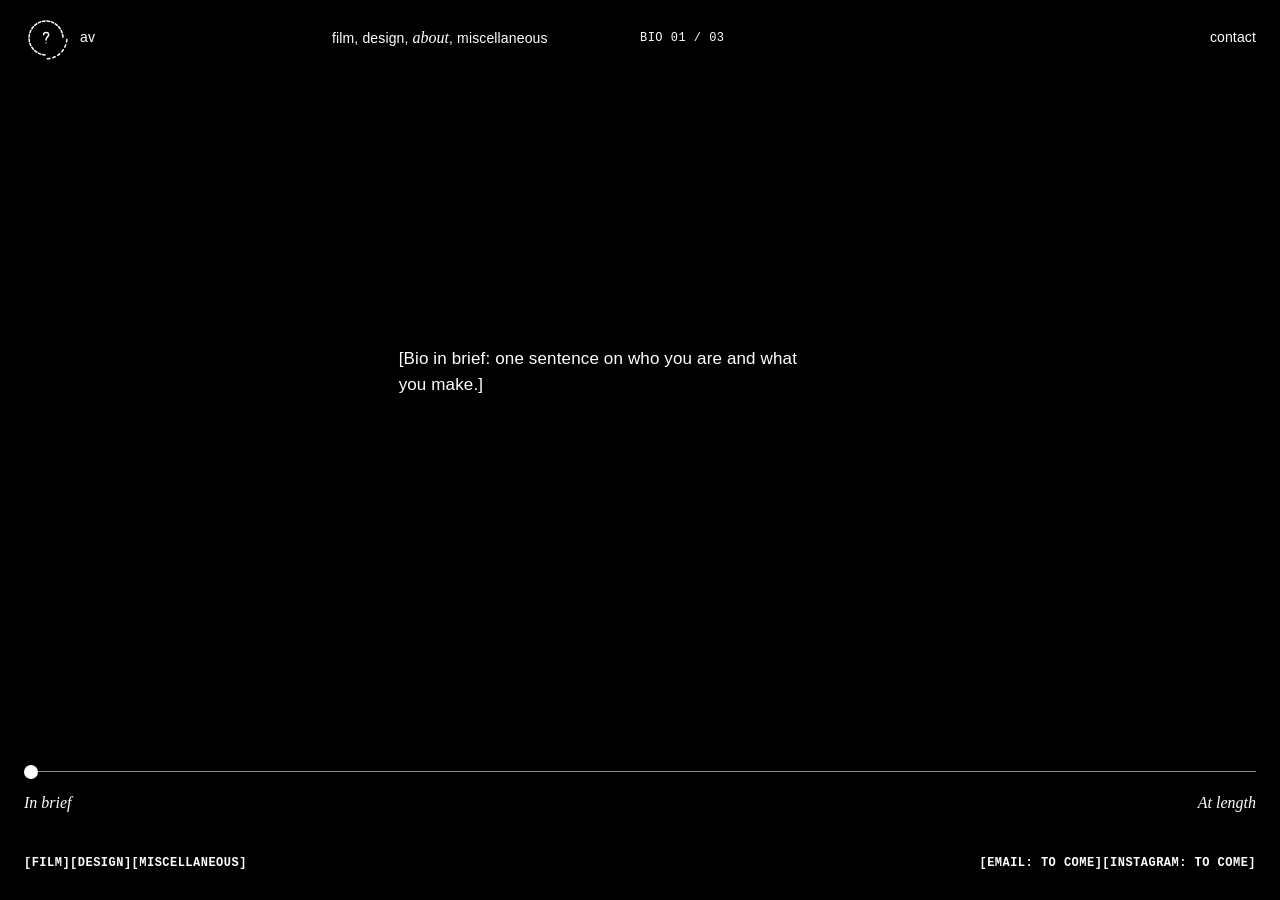
==== about/index.html @ d2bfefb0 "Add homepage ring and the four section pages Homepage: spinning dashed ring with hover-lifted quarte" ====
<!doctype html>
<html lang="en" class="ground-black" data-q="about">
<head>
  <meta charset="utf-8">
  <meta name="viewport" content="width=device-width, initial-scale=1">
  <title>About / AV</title>
  <link rel="stylesheet" href="../assets/icons.css">
  <link rel="stylesheet" href="../assets/site.css">
</head>
<body class="about" data-q="about">
  <header class="bar">
    <a class="home" href="../" aria-label="Home">
      <svg class="mini" viewBox="-78 -78 156 156" aria-hidden="true">
        <g class="mini-ring"></g>
        <g class="glyph" transform="scale(1.9) translate(0 1)">
          <g class="tilt">
            <path d="M-4.5 -7 C-4.5 -12.5 5 -12.5 5 -7 C5 -3 0 -3 0 2.5"/>
            <circle class="fill hop" cy="8" r="1.3"/>
          </g>
        </g>
      </svg>
      <span>av</span>
    </a>
    <nav class="sections" aria-label="Sections">
      <a href="../film/">film</a>, <a href="../design/">design</a>, <a href="./" aria-current="page">about</a>, <a href="../misc/">miscellaneous</a>
    </nav>
    <p class="datum data">Bio <span class="datum-count">01 / 03</span></p>
    <a class="contact" href="#contact">contact</a>
  </header>

  <main>
    <h1 class="sr-only">About</h1>

    <!--
      Bio, shortest first. The slider steps through these in order;
      add or remove paragraphs and it adjusts.
    -->
    <div class="bio" aria-live="polite">
      <p class="is-on">[Bio in brief: one sentence on who you are and what you make.]</p>
      <p>[Bio, medium: two or three sentences. What you make across film and design, where you are based, and what you are working on now.]</p>
      <p>[Bio at length: a full paragraph. How you came to the work, what ties the film and design together, the people and places you have worked with, and the kind of collaborations you are looking for next. Real names and credits only.]</p>
    </div>

    <div class="length">
      <input type="range" min="0" max="2" step="1" value="0" aria-label="Bio length">
      <span>In brief</span>
      <span>At length</span>
    </div>

    <div class="tags data" id="contact">
      <ul aria-label="Sections">
        <li><a href="../film/">Film</a></li>
        <li><a href="../design/">Design</a></li>
        <li><a href="../misc/">Miscellaneous</a></li>
      </ul>
      <!-- Contact: swap each <span> for a link once the address exists, e.g.
           <li><a href="mailto:you@example.com">Email</a></li> -->
      <ul aria-label="Contact">
        <li><span>Email: to come</span></li>
        <li><span>Instagram: to come</span></li>
      </ul>
    </div>
  </main>

  <script src="../assets/static.js"></script>
  <script src="../assets/site.js"></script>
</body>
</html>
---- assets/icons.css ----
/* Section icons, shared by the homepage and the section pages.
   The homepage animates an icon while it is showing (.icon.on);
   section pages animate theirs all the time (.glyph). */

.glyph {
  fill: none;
  stroke: currentColor;
  stroke-width: 1.5;
  stroke-linecap: round;
  stroke-linejoin: round;
}

.glyph * { vector-effect: non-scaling-stroke; }

.glyph .fill {
  fill: currentColor;
  stroke: none;
}

.reel,
.lid,
.tilt,
.hop {
  transform-box: fill-box;
  transform-origin: center;
}

/* Film: the reels turn. */
:is(.icon.on, .glyph) .reel { animation: reel 2.4s linear infinite; }

@keyframes reel {
  to { transform: rotate(360deg); }
}

/* Design: blink every 4.5s; the negative delay lands the first blink about
   1s after the eye appears. */
:is(.icon.on, .glyph) .lid { animation: blink 4.5s ease-in-out -3.4s infinite; }

@keyframes blink {
  0%, 91%, 100% { transform: scaleY(1); }
  94%           { transform: scaleY(0.08); }
  97%           { transform: scaleY(1); }
}

/* About: pivot at the bottom of the mark so it tilts like a head, then the
   dot hops. */
.tilt { transform-origin: 50% 100%; }
:is(.icon.on, .glyph) .tilt { animation: tilt 3.6s cubic-bezier(0.45, 0, 0.25, 1) infinite; }
:is(.icon.on, .glyph) .hop { animation: hop 3.6s cubic-bezier(0.3, 0, 0.3, 1) infinite; }

@keyframes tilt {
  0%, 10%   { transform: rotate(0deg); }
  28%, 52%  { transform: rotate(-14deg); }
  68%, 100% { transform: rotate(0deg); }
}

@keyframes hop {
  0%, 70%   { transform: translateY(0); }
  77%       { transform: translateY(-2.6px); }
  84%, 100% { transform: translateY(0); }
}

/* Misc: the lines are redrawn by static.js. */
.static { stroke-width: 1.1; }

@media (prefers-reduced-motion: reduce) {
  :is(.icon, .glyph) * { animation: none !important; }
}
---- assets/site.css ----
/* Section pages: film, design, about, miscellaneous. */

:root {
  --sans: "Helvetica Neue", Helvetica, Arial, sans-serif;
  --mono: "Courier New", Courier, monospace;
  --serif: "Times New Roman", Times, serif;
  --ease-out: cubic-bezier(0.23, 1, 0.32, 1);
  --ease-in-out: cubic-bezier(0.77, 0, 0.175, 1);
  --hair: 1.5px;
  --gutter: 24px;
  --bar-h: 76px;

  --ink: #000;
  --paper: #fff;
  --dim: #767676; /* 4.5:1 on white */
}

/* Quarters diagonal from each other share a ground:
   film and about are black, design and misc are white. */
:root.ground-black {
  --ink: #fff;
  --paper: #000;
  --dim: #8c8c8c; /* 6.4:1 on black */
}

* { box-sizing: border-box; }

html {
  background: var(--paper);
  color: var(--ink);
  caret-color: var(--ink);
  scrollbar-color: var(--ink) var(--paper);
  scrollbar-width: thin;
}

body {
  margin: 0;
  min-height: 100vh;
  min-height: 100svh;
  font: 14px/1.4 var(--sans);
  letter-spacing: 0.01em;
  -webkit-font-smoothing: antialiased;
  overflow-x: hidden;
}

::selection {
  background: var(--ink);
  color: var(--paper);
}

a {
  color: inherit;
  text-decoration: none;
}

button {
  font: inherit;
  color: inherit;
  background: none;
  border: 0;
  padding: 0;
  cursor: pointer;
}

:focus-visible {
  outline: var(--hair) solid var(--ink);
  outline-offset: 3px;
}

img { display: block; max-width: 100%; }

.sr-only {
  position: absolute;
  width: 1px;
  height: 1px;
  overflow: hidden;
  clip: rect(0 0 0 0);
  white-space: nowrap;
}

/* Data voice: counters, timecode, captions. */
.data {
  font: 12px/1.5 var(--mono);
  text-transform: uppercase;
  letter-spacing: 0.04em;
  font-variant-numeric: tabular-nums;
}

/* ---------- Page transition ---------- */

@view-transition { navigation: auto; }

::view-transition-group(ring) {
  animation-duration: 520ms;
  animation-timing-function: var(--ease-in-out);
}

/* The room opens: the new page widens as a circle from the quarter that was
   clicked, over the page you came from. */
:root { --open-x: 50%; --open-y: 50%; }
:root[data-q="film"]   { --open-x: calc(50% - 13vmin); --open-y: calc(50% - 13vmin); }
:root[data-q="misc"]   { --open-x: calc(50% + 13vmin); --open-y: calc(50% - 13vmin); }
:root[data-q="about"]  { --open-x: calc(50% + 13vmin); --open-y: calc(50% + 13vmin); }
:root[data-q="design"] { --open-x: calc(50% - 13vmin); --open-y: calc(50% + 13vmin); }

::view-transition-old(root) { animation: none; }

::view-transition-new(root) {
  animation: room-open 560ms var(--ease-in-out) both;
}

@keyframes room-open {
  from { clip-path: circle(0 at var(--open-x) var(--open-y)); }
  to   { clip-path: circle(150vmax at var(--open-x) var(--open-y)); }
}

@media (prefers-reduced-motion: reduce) {
  @view-transition { navigation: none; }
}

/* ---------- Top bar: four slots across the width ---------- */

.bar {
  position: sticky;
  top: 0;
  z-index: 10;
  display: grid;
  grid-template-columns: repeat(4, 1fr);
  grid-template-areas: "home nav datum contact";
  align-items: center;
  min-height: var(--bar-h);
  padding: 0 var(--gutter);
  background: var(--paper);
}

.home {
  grid-area: home;
  justify-self: start;
  display: inline-flex;
  align-items: center;
  gap: 12px;
}

/* The homepage ring, small, with this section's quarter still lifted. */
.mini {
  width: 44px;
  height: 44px;
  overflow: visible;
  view-transition-name: ring;
  transition: transform 160ms var(--ease-out);
}

.home:active .mini { transform: scale(0.97); }

.mini .dash {
  stroke: var(--ink);
  stroke-width: var(--hair);
  stroke-linecap: round;
  vector-effect: non-scaling-stroke;
  transition: transform 220ms var(--ease-out);
}

.mini .dash.up { transform: translateX(14px); }

.mini .glyph { color: var(--ink); }

@media (hover: hover) and (pointer: fine) {
  /* The whole ring opens: this way home. */
  .home:hover .mini .dash { transform: translateX(14px); }
}

.sections {
  grid-area: nav;
  margin: 0;
}

.sections [aria-current] {
  font-family: var(--serif);
  font-style: italic;
  font-size: 16px;
  letter-spacing: 0;
}

.datum {
  grid-area: datum;
  margin: 0;
}

.contact {
  grid-area: contact;
  justify-self: end;
  display: inline-flex;
  align-items: center;
  gap: 6px;
}

.contact svg {
  width: 9px;
  height: 9px;
  fill: none;
  stroke: currentColor;
  stroke-width: var(--hair);
}

@media (hover: hover) and (pointer: fine) {
  .sections a:not([aria-current]):hover,
  .contact:hover {
    text-decoration: underline;
    text-decoration-thickness: 1px;
    text-underline-offset: 3px;
  }
}

@media (max-width: 720px) {
  :root { --gutter: 16px; --bar-h: 112px; }

  .bar {
    grid-template-columns: 1fr auto;
    grid-template-areas:
      "home contact"
      "nav datum";
    row-gap: 6px;
    padding-block: 12px;
    align-content: center;
  }

  .datum { justify-self: end; }
}

/* ---------- Registration marks (+) instead of boxes ---------- */

/* A + at a cell's top-right corner. */
.reg {
  position: relative;
}

.reg::before,
.reg::after {
  content: "";
  position: absolute;
  top: 0;
  right: 0;
  background: var(--ink);
  translate: 50% -50%;
  pointer-events: none;
}

.reg::before { width: 13px; height: var(--hair); }
.reg::after  { width: var(--hair); height: 13px; }

/* An SVG overlay that draws marks at a frame's corners. */
.marks {
  position: absolute;
  inset: 0;
  width: 100%;
  height: 100%;
  overflow: visible;
  pointer-events: none;
  fill: none;
  stroke: var(--ink);
  stroke-width: var(--hair);
}

.marks * { vector-effect: non-scaling-stroke; }

/* ---------- Empty states: the section's icon, idling ---------- */

.idle {
  display: grid;
  justify-items: center;
  gap: 14px;
  text-align: center;
}

.idle svg {
  width: 72px;
  height: 72px;
  overflow: visible;
}

/* ==================== Film ==================== */

.film main {
  display: grid;
  justify-items: center;
  gap: 22px;
  padding: 8px var(--gutter) 48px;
}

/* Sized so the frame, its caption row and the reel strip share one width and
   all fit the first viewport. */
.film { --frame-w: min(100%, calc((100svh - var(--bar-h) - 238px) * 16 / 9), 1280px); }
.film:not(:has(.strip li)) { --frame-w: min(100%, calc((100svh - var(--bar-h) - 108px) * 16 / 9), 1280px); }

/* The picture, then a caption row below it, both inside the corner marks.
   The bottom HUD row lives in that caption row, off the footage and clear of
   video controls. */
.viewfinder {
  position: relative;
  display: grid;
  grid-template-rows: auto 48px;
  width: var(--frame-w);
}

.media {
  position: relative;
  aspect-ratio: 16 / 9;
  display: grid;
  place-items: center;
  overflow: hidden;
}

.media > :is(img, video, iframe) {
  position: absolute;
  inset: 0;
  width: 100%;
  height: 100%;
  object-fit: cover;
  border: 0;
}

/* A soft scrim along the top edge keeps the top HUD row readable on footage. */
.media:has(> :is(img, video, iframe))::after {
  content: "";
  position: absolute;
  inset: 0 0 auto;
  height: 64px;
  background: linear-gradient(rgb(0 0 0 / 0.55), rgb(0 0 0 / 0));
  pointer-events: none;
}

.hud {
  position: absolute;
  inset: 16px 20px;
  z-index: 1;
  font-weight: 700; /* Courier's regular weight thins out over footage */
  display: grid;
  grid-template:
    "state tc" auto
    ".     ." 1fr
    "title count" auto / minmax(0, 1fr) auto;
  gap: 8px 24px;
  color: var(--ink);
  pointer-events: none;
}

.hud .marks { inset: -16px -20px; width: calc(100% + 40px); height: calc(100% + 40px); }

@media (max-width: 720px) {
  /* Empty on a phone, give the camera a taller frame instead of a strip. */
  .film:not(:has(.strip li)) .media { aspect-ratio: 4 / 5; }

  /* Narrow screens let the credit wrap to two lines rather than lose the role. */
  .viewfinder { grid-template-rows: auto 64px; }
  .hud .title { white-space: normal; }
}

/* The center crosshair only shows over footage; empty, the camera sits there. */
.film:not(:has(.strip li)) .hud use[href="#cross"] { display: none; }

.state { grid-area: state; display: inline-flex; align-items: center; gap: 8px; }

.state::before {
  content: "";
  width: 8px;
  height: 8px;
  border-radius: 50%;
  border: var(--hair) solid currentColor;
}

.viewfinder.is-playing .state::before { background: currentColor; }

.tc { grid-area: tc; justify-self: end; }

.title {
  grid-area: title;
  align-self: end;
  min-width: 0;
  white-space: nowrap;
  overflow: hidden;
  text-overflow: ellipsis;
}

.count {
  grid-area: count;
  justify-self: end;
  align-self: end;
  display: inline-flex;
  align-items: center;
  gap: 12px;
  pointer-events: auto;
}

.count button {
  display: grid;
  place-items: center;
  width: 28px;
  height: 28px;
  margin: -8px;
  transition: transform 160ms var(--ease-out), opacity 160ms ease;
}

.count button:active { transform: scale(0.9); }
.count button:disabled { opacity: 0.35; cursor: default; }

.count svg {
  width: 10px;
  height: 10px;
  fill: none;
  stroke: currentColor;
  stroke-width: var(--hair);
}

/* Reel strip, as a lookbook's thumbnails. */
.strip {
  display: grid;
  grid-auto-flow: column;
  grid-auto-columns: 176px;
  gap: 24px;
  width: var(--frame-w);
  margin: 0;
  padding: 8px 8px 4px 0;
  list-style: none;
  overflow-x: auto;
}

.strip:not(:has(li)) { display: none; }

.strip button {
  display: grid;
  gap: 8px;
  width: 100%;
  text-align: left;
}

/* Only the picture dims; captions stay at full ink. */
.strip img {
  width: 100%;
  aspect-ratio: 16 / 9;
  object-fit: cover;
  opacity: 0.45;
  transition: opacity 160ms ease;
}

.strip button[aria-pressed="true"] img { opacity: 1; }

/* Captions: dim grey (6.4:1 on black) at rest, full ink when selected. */
.strip button span { color: var(--dim); }
.strip button[aria-pressed="true"] span { color: var(--ink); }

@media (hover: hover) and (pointer: fine) {
  .strip button:hover img { opacity: 1; }
}

/* ==================== Design ==================== */

.design main {
  display: grid;
  grid-template-columns: 5fr 7fr;
  column-gap: clamp(32px, 5vw, 88px);
  row-gap: 96px;
  padding: 40px var(--gutter) 96px;
  align-items: start;
}

.index {
  margin: 0;
  padding: 0;
  list-style: none;
  font-size: clamp(18px, 1.7vw, 26px);
  font-weight: 500;
  line-height: 1.1;
  text-transform: uppercase;
  letter-spacing: 0;
}

.index li + li { margin-top: 0.5em; }

.index a {
  display: inline;
  padding: 0.04em 0.14em;
  margin-left: -0.14em;
  color: var(--dim);
  -webkit-box-decoration-break: clone;
  box-decoration-break: clone;
  transition: color 120ms ease, background-color 120ms ease;
}

.index a.is-active {
  color: var(--paper);
  background: var(--ink);
}

.index-empty { display: none; margin: 0; }
.index:not(:has(li)) { display: none; }
.index:not(:has(li)) + .index-empty { display: block; }

.preview {
  position: sticky;
  top: calc(var(--bar-h) + 8px);
  margin: 0;
}

.preview .frame {
  position: relative;
  aspect-ratio: 4 / 3;
  max-height: calc(100svh - var(--bar-h) - 96px);
  display: grid;
  place-items: center;
}

.preview .frame img {
  position: absolute;
  inset: 0;
  width: 100%;
  height: 100%;
  object-fit: cover;
  transition: opacity 200ms ease, filter 200ms ease;
}

.preview .frame img.is-swapping {
  opacity: 0.5;
  filter: blur(6px);
}

.preview figcaption { margin-top: 14px; }

.design .idle,
.design .preview figcaption:empty { display: none; }

.design:not(:has(.index li)) .idle { display: grid; }
.design:not(:has(.index li)) .preview img { display: none; }

/* Contact sheet of every project (MSCHF store grid). */
.sheet {
  grid-column: 1 / -1;
  display: grid;
  grid-template-columns: repeat(auto-fill, minmax(200px, 1fr));
  gap: 0;
  margin: 0;
  padding: 0;
  list-style: none;
}

.sheet:not(:has(li)) { display: none; }

.sheet li { padding: 22px 22px 18px; }

.sheet a {
  display: grid;
  gap: 10px;
}

/* Images sit faded until hovered (MSCHF store); captions stay readable. */
.sheet img {
  opacity: 0.35;
  transition: opacity 200ms ease;
}

.sheet a:focus-visible img { opacity: 1; }

@media (hover: hover) and (pointer: fine) {
  .sheet a:hover img { opacity: 1; }
}

.sheet img {
  width: 100%;
  aspect-ratio: 1;
  object-fit: cover;
}

@media (max-width: 720px) {
  .design main { grid-template-columns: 1fr; row-gap: 48px; }
  .preview { position: static; }
  .design:has(.index li) .preview { display: none; }
  .sheet img { opacity: 1; }
}

/* ==================== About ==================== */

.about main {
  min-height: calc(100svh - var(--bar-h));
  display: grid;
  grid-template-rows: 1fr auto auto;
  row-gap: 40px;
  padding: 0 var(--gutter) 28px;
}

.bio {
  align-self: center;
  justify-self: center;
  display: grid;
  width: min(100%, 62ch);
}

/* Versions stack in one cell, so the column holds the tallest one's height. */
.bio p {
  grid-area: 1 / 1;
  margin: 0;
  font-size: 17px;
  line-height: 1.55;
  text-align: justify;
  hyphens: auto;
  opacity: 0;
  filter: blur(4px);
  visibility: hidden;
  transition: opacity 220ms ease, filter 220ms ease, visibility 0s 220ms;
}

.bio p.is-on {
  opacity: 1;
  filter: none;
  visibility: visible;
  transition: opacity 220ms ease, filter 220ms ease;
}

/* Justify only once there are enough words to set evenly. */
.bio p:first-child {
  text-align: left;
  text-wrap: pretty;
}

/* Length slider with Times italic poles (Coleman). */
.length {
  display: grid;
  grid-template-columns: 1fr 1fr;
  row-gap: 10px;
}

.length input {
  grid-column: 1 / -1;
  --fill: 0%;
  appearance: none;
  -webkit-appearance: none;
  width: 100%;
  height: 20px;
  margin: 0;
  background:
    linear-gradient(var(--ink), var(--ink)) left center / var(--fill) var(--hair) no-repeat,
    linear-gradient(var(--dim), var(--dim)) center / 100% 1px no-repeat;
  cursor: pointer;
}

.length input::-webkit-slider-thumb {
  -webkit-appearance: none;
  width: 14px;
  height: 14px;
  border-radius: 50%;
  background: var(--ink);
  transition: transform 160ms var(--ease-out);
}

.length input::-moz-range-thumb {
  width: 14px;
  height: 14px;
  border: 0;
  border-radius: 50%;
  background: var(--ink);
  transition: transform 160ms var(--ease-out);
}

.length input:active::-webkit-slider-thumb { transform: scale(1.25); }
.length input:active::-moz-range-thumb { transform: scale(1.25); }

.length span {
  font-family: var(--serif);
  font-style: italic;
  font-size: 16px;
  letter-spacing: 0;
}

.length span:last-child { justify-self: end; }

/* Bracketed tags (defect). */
.tags {
  display: flex;
  flex-wrap: wrap;
  justify-content: space-between;
  gap: 12px 32px;
  font-weight: 700;
}

.tags ul {
  display: flex;
  flex-wrap: wrap;
  margin: 0;
  padding: 0;
  list-style: none;
}

.tags :is(a, span)::before { content: "["; }
.tags :is(a, span)::after { content: "]"; }

@media (hover: hover) and (pointer: fine) {
  .tags a:hover { background: var(--ink); color: var(--paper); }
}

/* ==================== Misc ==================== */

.field {
  position: relative;
  height: calc(100svh - var(--bar-h));
  min-height: 420px;
}

.field canvas {
  position: absolute;
  inset: 0;
  width: 100%;
  height: 100%;
}

.field .hint {
  position: absolute;
  right: var(--gutter);
  bottom: 20px;
  margin: 0;
}

@media (hover: hover) and (pointer: fine) { .field .hint .coarse { display: none; } }
@media not ((hover: hover) and (pointer: fine)) { .field .hint .fine { display: none; } }

.objects {
  display: grid;
  grid-template-columns: repeat(auto-fill, minmax(200px, 1fr));
  margin: 0;
  padding: 24px var(--gutter) 96px;
  list-style: none;
}

.objects:not(:has(li)) { display: none; }

.objects li { padding: 22px 22px 18px; }

.objects a {
  display: grid;
  gap: 10px;
}

/* Images sit faded until hovered (MSCHF store); captions stay readable. */
.objects img {
  opacity: 0.35;
  transition: opacity 200ms ease;
}

.objects a:focus-visible img { opacity: 1; }

@media (hover: hover) and (pointer: fine) {
  .objects a:hover img { opacity: 1; }
}

@media not ((hover: hover) and (pointer: fine)) {
  .objects img { opacity: 1; }
}

/* Objects keep their whole silhouette, sitting on the caption's left edge. */
.objects img {
  width: 100%;
  aspect-ratio: 1;
  object-fit: contain;
  object-position: left bottom;
}

.objects-empty { display: none; margin: 0; padding: 24px var(--gutter) 64px; }
.objects:not(:has(li)) + .objects-empty { display: block; }
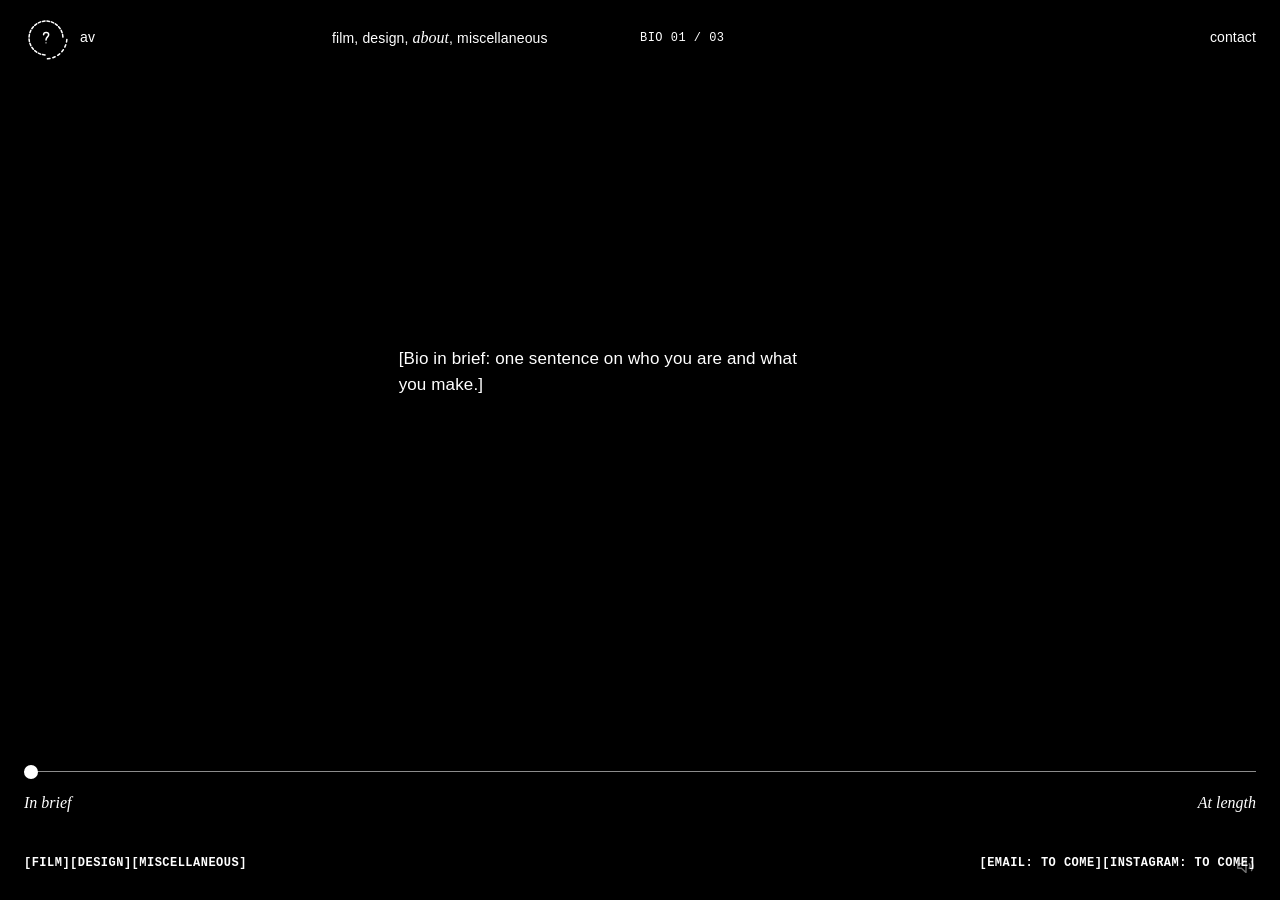
==== commit 88806a25: "Add background music with sound control and in-place page navigation Calm track plays on arrival; a " ====
--- a/about/index.html
+++ b/about/index.html
@@ -6,6 +6,7 @@
   <title>About / AV</title>
   <link rel="stylesheet" href="../assets/icons.css">
   <link rel="stylesheet" href="../assets/site.css">
+  <link rel="stylesheet" href="../assets/sound.css">
 </head>
 <body class="about" data-q="about">
   <header class="bar">
@@ -63,6 +64,9 @@
   </main>
 
   <script src="../assets/static.js"></script>
+  <script src="../assets/home.js"></script>
   <script src="../assets/site.js"></script>
+  <script src="../assets/sound.js"></script>
+  <script src="../assets/nav.js"></script>
 </body>
 </html>
--- a/assets/site.css
+++ b/assets/site.css
@@ -710,9 +710,10 @@
   height: 100%;
 }
 
+/* Bottom-left: the bottom-right corner belongs to the sound button. */
 .field .hint {
   position: absolute;
-  right: var(--gutter);
+  left: var(--gutter);
   bottom: 20px;
   margin: 0;
 }
--- a/assets/sound.css
+++ b/assets/sound.css
@@ -0,0 +1,145 @@
+/* Sound control, bottom-right on every page. Takes the page's ink, so it
+   inverts with the ground. */
+
+.sound {
+  position: fixed;
+  right: max(4px, calc(var(--gutter, 24px) - 12px));
+  bottom: 12px;
+  z-index: 20;
+  /* Stays put while the next page opens around it. */
+  view-transition-name: sound;
+  color: var(--ink, #000);
+  font: 12px/1.5 "Courier New", Courier, monospace;
+  letter-spacing: 0.04em;
+  text-transform: uppercase;
+}
+
+.sound button {
+  font: inherit;
+  letter-spacing: inherit;
+  text-transform: inherit;
+  color: inherit;
+  background: none;
+  border: 0;
+  padding: 0;
+  cursor: pointer;
+  -webkit-tap-highlight-color: transparent;
+}
+
+.sound button:focus-visible {
+  outline: 1.5px solid var(--ink, #000);
+  outline-offset: 2px;
+}
+
+/* ---------- Speaker ---------- */
+
+.sound-icon {
+  display: grid;
+  place-items: center;
+  width: 44px;
+  height: 44px;
+  transition: transform 160ms cubic-bezier(0.23, 1, 0.32, 1), opacity 200ms ease;
+}
+
+.sound-icon:active { transform: scale(0.95); }
+.sound .sound-icon:focus-visible { outline-offset: -4px; }
+
+.sound svg {
+  width: 22px;
+  height: 22px;
+  overflow: visible;
+  fill: none;
+  stroke: currentColor;
+  stroke-width: 1.5;
+  stroke-linejoin: round;
+  stroke-linecap: round;
+}
+
+.sound svg g {
+  opacity: 0;
+  filter: blur(1px);
+  transition: opacity 150ms ease, filter 150ms ease;
+}
+
+.sound[data-icon="calm"] .calm,
+.sound[data-icon="chaos"] .chaos,
+.sound[data-icon="off"] .off {
+  opacity: 1;
+  filter: none;
+}
+
+/* Music is chosen but the browser is holding it until the first interaction. */
+.sound.is-waiting .sound-icon { opacity: 0.45; }
+.sound.is-waiting:is(:has(:focus-visible), .is-open) .sound-icon { opacity: 1; }
+
+/* ---------- Panel: credit and options ---------- */
+
+/* Sits to the left of the speaker. Its right padding covers the gap to the
+   speaker, so the pointer never leaves the control on the way across. */
+.sound-panel {
+  position: absolute;
+  right: 100%;
+  bottom: 50%;
+  translate: 0 50%;
+  display: grid;
+  justify-items: end;
+  gap: 2px;
+  padding: 4px 4px 4px 8px;
+  background: var(--paper, #fff);
+  white-space: nowrap;
+  visibility: hidden;
+  opacity: 0;
+  transform: translateX(4px);
+  /* Leaving closes it at once; only opening animates. */
+  transition: none;
+}
+
+.sound:has(:focus-visible) .sound-panel,
+.sound.is-open .sound-panel {
+  visibility: visible;
+  opacity: 1;
+  transform: none;
+  transition: opacity 150ms ease-out, transform 200ms cubic-bezier(0.23, 1, 0.32, 1);
+}
+
+@media (hover: hover) and (pointer: fine) {
+  .sound.is-waiting:hover .sound-icon { opacity: 1; }
+  .sound:hover .sound-panel {
+    visibility: visible;
+    opacity: 1;
+    transform: none;
+    transition: opacity 150ms ease-out, transform 200ms cubic-bezier(0.23, 1, 0.32, 1);
+  }
+}
+
+.sound-options {
+  display: flex;
+  gap: 4px;
+}
+
+/* Bracketed, like the tags on the about page; inverts on hover. */
+.sound-options button {
+  padding: 4px 2px;
+  font-weight: 700;
+  transition: transform 160ms cubic-bezier(0.23, 1, 0.32, 1);
+}
+
+.sound-options button::before { content: "["; }
+.sound-options button::after  { content: "]"; }
+.sound-options button:active  { transform: scale(0.97); }
+
+@media (hover: hover) and (pointer: fine) {
+  .sound-options button:hover {
+    background: var(--ink, #000);
+    color: var(--paper, #fff);
+  }
+}
+
+@media (prefers-reduced-motion: reduce) {
+  .sound-icon,
+  .sound svg g { transition-property: opacity; }
+  .sound-panel { transform: none; }
+  .sound-options button { transition: none; }
+}
+
+::view-transition-group(sound) { animation: none; }
